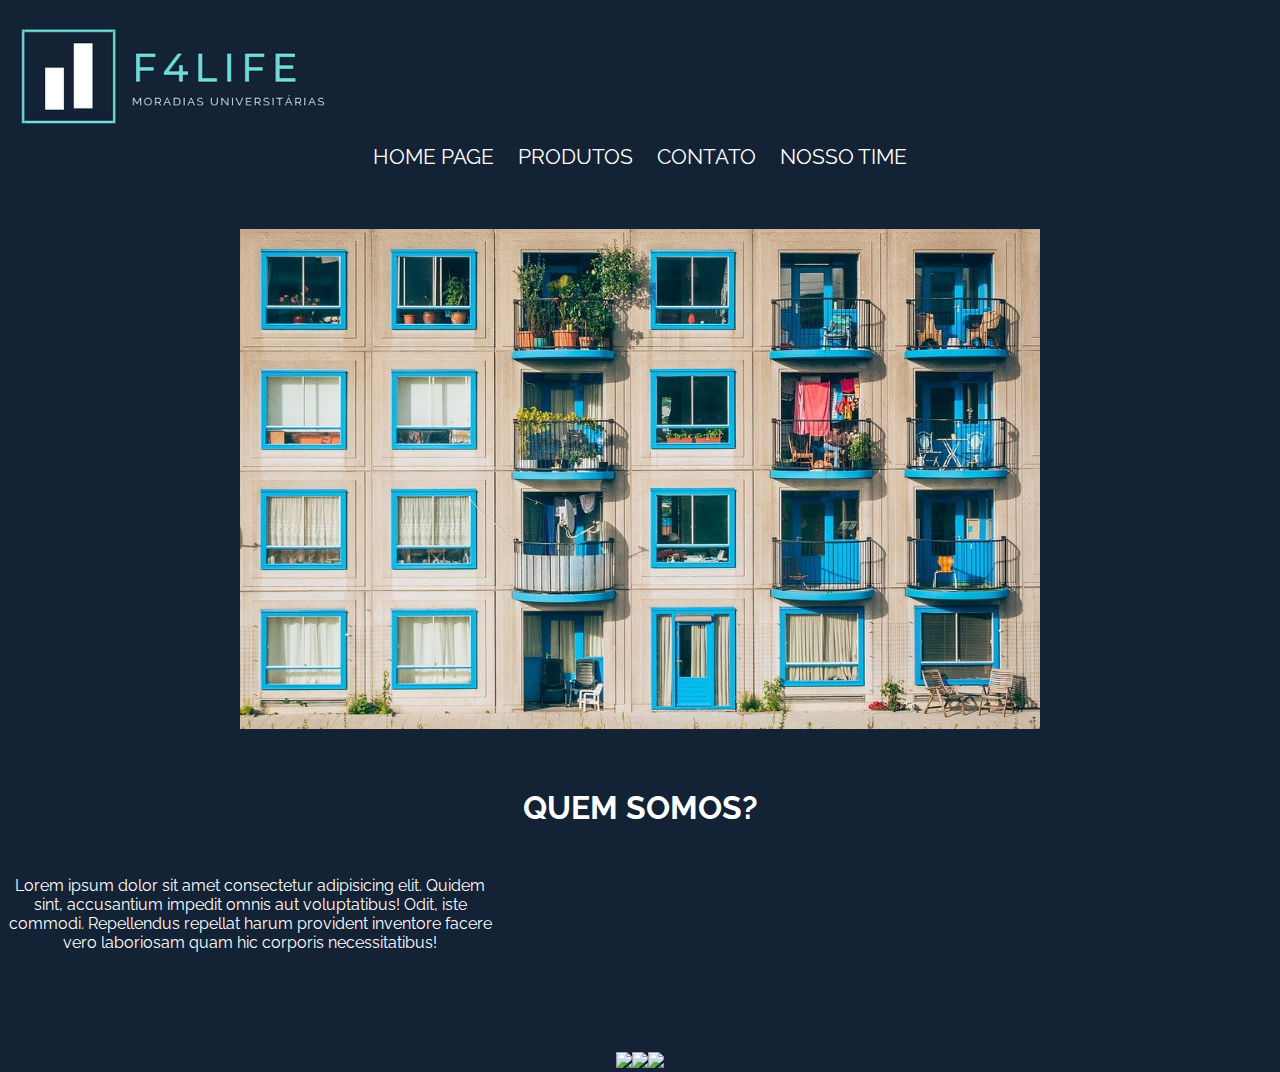
==== index.html @ 292ec7a2 "home page feito" ====
<!DOCTYPE html>
<html lang="en">
<head>
    <meta charset="UTF-8">
    <meta name="viewport" content="width=device-width, initial-scale=1.0">
    <link rel="stylesheet" href="style.css">
    <title>Document</title>
</head>
<body>
    <section>
        <img src="./img/logo.png">
    </section>

    <section>
        <div class="menu">
            <ul>
                <li><a href="./index.html">HOME PAGE</a></li>
                <li><a href="./produtos.html">PRODUTOS</a></li>
                <li><a href="./contato.html">CONTATO</a></li>
                <li><a href="./nossotime.html">NOSSO TIME</a></li>
            </ul>
        </div>
    </section>

    <section>
        <div class="banner">
            <img src="./img/banner.jpg">
        </div>
    </section>

    <h1 class="quemsomos">QUEM SOMOS?</h1>
  
        <div class="tex-area">
        <p>Lorem ipsum dolor sit amet consectetur adipisicing elit. Quidem sint, accusantium impedit omnis aut voluptatibus! Odit, iste commodi. Repellendus repellat harum provident inventore facere vero laboriosam quam hic corporis necessitatibus!</p>
        </div>


    <footer>
            <div class="icon1">
                <img src="https://img.icons8.com/clouds/100/000000/linkedin.png"/>    

            <div class="icon2">
                <img src="https://img.icons8.com/clouds/100/000000/facebook.png"/>
            </div>

            <div class=icon3>
                <img src="https://img.icons8.com/clouds/100/000000/twitter.png"/>
            </div>
        </div>
    </footer>
</body>
</html>
---- style.css ----
@import url('https://fonts.googleapis.com/css2?family=Montserrat:wght@500&family=Raleway:wght@100&display=swap');


*{
    margin: 0;
    padding: 0;
}

body{
    background-color: #132235;
    font-family: 'Raleway', sans-serif;

}

.menu{
    display: flex;
    justify-content: center;
    text-align: center;
}

li{
    display: inline;
    padding: 10px;
    color: white;
}

li:hover{
    background-color: black;
}

a{
    text-decoration: none;
    color: white;
    font-size: 1.3em;
    display: flex;
    justify-content: center;
    display: inline;
}

.menu>div:hover{
    background-color: black;
}

.banner{
    display: flex;
    justify-content: center;
    margin-top: 50px;
    margin-bottom: 50px;
}

.banner > img{
    width: 800px;
    height: 500px;
    border: 10px solid #132235;
}


.tex-area{
    color: white;
    width: 500px;
    text-align: center;
    margin-bottom: 100px;
}

.quemsomos{
    text-align: center;
    color: white;
    margin-bottom: 50px;
}

footer{
    display: flex;
    flex-direction: row;
    justify-content: center;
    width: 100%;
}

.icon1, .icon2{
    display: flex;
    justify-content: center;
}
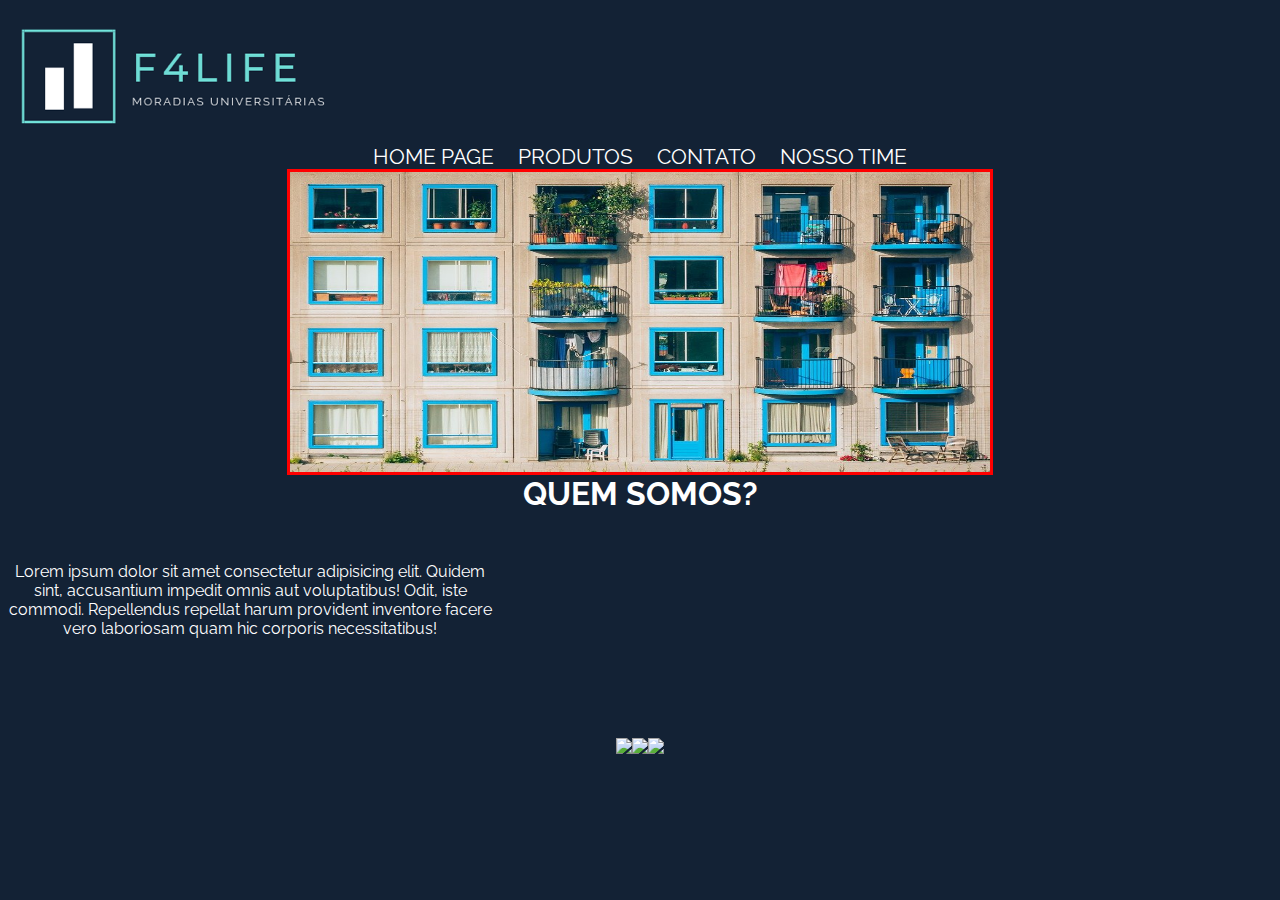
==== commit 2321254c: "ajustes" ====
--- a/index.html
+++ b/index.html
@@ -22,11 +22,13 @@
         </div>
     </section>
 
-    <section>
+    <!-- <section>
         <div class="banner">
             <img src="./img/banner.jpg">
         </div>
-    </section>
+    </section> -->
+
+    <div class="banner"></div>
 
     <h1 class="quemsomos">QUEM SOMOS?</h1>
   
--- a/style.css
+++ b/style.css
@@ -9,8 +9,8 @@
 body{
     background-color: #132235;
     font-family: 'Raleway', sans-serif;
+}
 
-}
 
 .menu{
     display: flex;
@@ -42,10 +42,38 @@
 }
 
 .banner{
-    display: flex;
+    /* display: flex;
     justify-content: center;
     margin-top: 50px;
-    margin-bottom: 50px;
+    margin-bottom: 50px; */
+    width: 700px;
+    height: 300px;
+    margin: auto;
+    object-fit: cover;
+    border: 3px solid red;
+
+    background-image: url(./img/banner.jpg);
+
+    background-size: 100% 100%;
+
+    /* animation: banner 10 infinite; */
+    /* animation-name: banner;
+    animation-duration: 5s;
+    animation-timing-function: infinite; */
+
+    animation: banner 5s infinite;
+}
+
+
+
+@keyframes banner{
+    0%, 30%{
+        background-image: url(/img/banner.jpg);
+    }
+
+    35%, 65%{
+        background-image: url(./img/cozinha.png);
+    }
 }
 
 .banner > img{
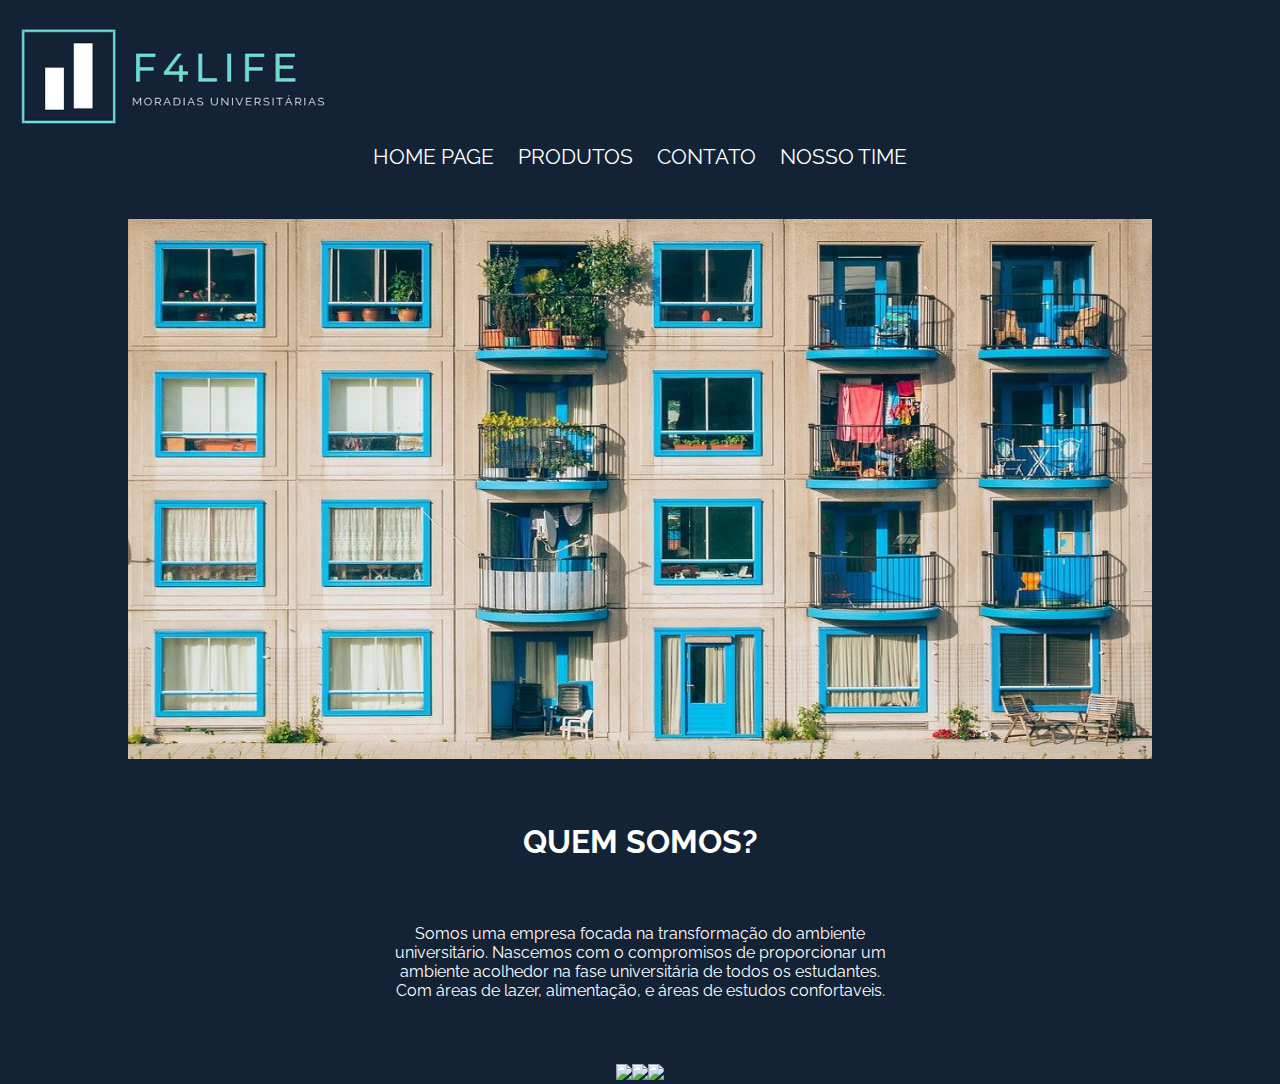
==== commit 83f67b7b: "home feita responsivo ok" ====
--- a/index.html
+++ b/index.html
@@ -22,20 +22,17 @@
         </div>
     </section>
 
-    <!-- <section>
-        <div class="banner">
-            <img src="./img/banner.jpg">
-        </div>
-    </section> -->
 
     <div class="banner"></div>
 
     <h1 class="quemsomos">QUEM SOMOS?</h1>
   
         <div class="tex-area">
-        <p>Lorem ipsum dolor sit amet consectetur adipisicing elit. Quidem sint, accusantium impedit omnis aut voluptatibus! Odit, iste commodi. Repellendus repellat harum provident inventore facere vero laboriosam quam hic corporis necessitatibus!</p>
+        <p>Somos uma empresa focada na transformação do ambiente universitário. Nascemos com o compromisos de proporcionar
+            um ambiente acolhedor na fase universitária de todos os estudantes. Com áreas de lazer, alimentação, e áreas de estudos
+            confortaveis.
+        </p>
         </div>
-
 
     <footer>
             <div class="icon1">
--- a/style.css
+++ b/style.css
@@ -41,26 +41,16 @@
     background-color: black;
 }
 
+
 .banner{
-    /* display: flex;
-    justify-content: center;
-    margin-top: 50px;
-    margin-bottom: 50px; */
-    width: 700px;
-    height: 300px;
+    width: 80vw;
+    height: 60vh;
     margin: auto;
     object-fit: cover;
-    border: 3px solid red;
-
+    margin-top: 50px;
+    margin-bottom: 10px;
     background-image: url(./img/banner.jpg);
-
     background-size: 100% 100%;
-
-    /* animation: banner 10 infinite; */
-    /* animation-name: banner;
-    animation-duration: 5s;
-    animation-timing-function: infinite; */
-
     animation: banner 5s infinite;
 }
 
@@ -70,16 +60,9 @@
     0%, 30%{
         background-image: url(/img/banner.jpg);
     }
-
     35%, 65%{
-        background-image: url(./img/cozinha.png);
+        background-image: url(./img/banner2.jpg)
     }
-}
-
-.banner > img{
-    width: 800px;
-    height: 500px;
-    border: 10px solid #132235;
 }
 
 
@@ -87,13 +70,15 @@
     color: white;
     width: 500px;
     text-align: center;
-    margin-bottom: 100px;
+    margin-bottom: 5vw;
+    margin: auto;
+    margin-top: 5vw;
 }
 
 .quemsomos{
     text-align: center;
     color: white;
-    margin-bottom: 50px;
+    margin-top: 5vw;
 }
 
 footer{
@@ -101,6 +86,7 @@
     flex-direction: row;
     justify-content: center;
     width: 100%;
+    margin-top: 5vw;
 }
 
 .icon1, .icon2{
@@ -108,6 +94,69 @@
     justify-content: center;
 }
 
+/* media query */
+
+/* celulares */
+@media screen and (min-device-width: 320px) and (max-device-width: 420px){
+
+    body{
+        font-size: 10px;
+    }
+
+    .banner{
+        width: 97.5vw;
+        height: 50vh;
+        margin: auto;
+        object-fit: cover;
+        display: flex;
+        justify-content: center;
+        background-image: url(./img/banner.jpg);
+    }
+
+    .tex-area{
+        width: 100%;
+    }
+
+    .menu{
+        width: 100%;
+    }
+
+    section > img{
+        width: 50vw;
+    }
+
+    footer{
+        width: 100%;
+    }
+
+    .icon1, .icon2, .icon3{
+        display: flex;
+        justify-content: center;
+    }
+}
 
 
+/* tablets */
 
+@media screen and (min-device-width: 421px) and (max-device-width: 800px){
+
+    .banner{
+        margin: auto;
+        margin-bottom: 10px;
+        margin-top: 20px;
+    }
+
+    .tex-area{
+        width: 100%;
+    }
+   
+}
+
+/* computadores */
+
+@media screen and (min-device-width: 1200px){
+    
+
+}
+
+
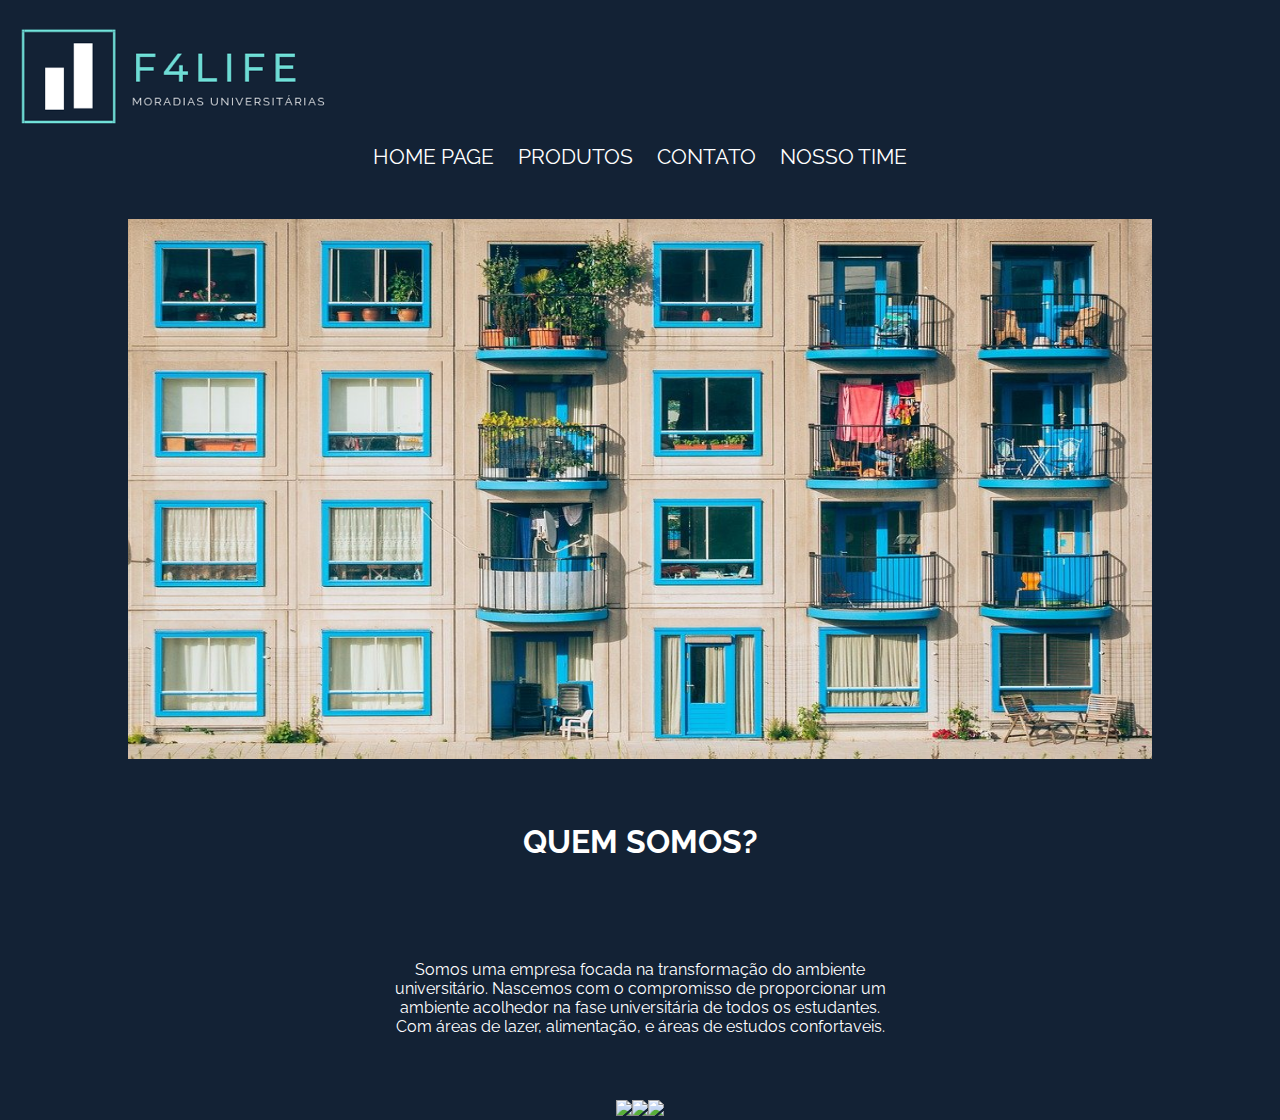
==== commit 6b059930: "projeto feito falta responsivo" ====
--- a/index.html
+++ b/index.html
@@ -28,7 +28,7 @@
     <h1 class="quemsomos">QUEM SOMOS?</h1>
   
         <div class="tex-area">
-        <p>Somos uma empresa focada na transformação do ambiente universitário. Nascemos com o compromisos de proporcionar
+        <p>Somos uma empresa focada na transformação do ambiente universitário. Nascemos com o compromisso de proporcionar
             um ambiente acolhedor na fase universitária de todos os estudantes. Com áreas de lazer, alimentação, e áreas de estudos
             confortaveis.
         </p>
--- a/style.css
+++ b/style.css
@@ -94,7 +94,7 @@
     justify-content: center;
 }
 
-/* media query */
+/* media query - carol */
 
 /* celulares */
 @media screen and (min-device-width: 320px) and (max-device-width: 420px){
@@ -159,4 +159,167 @@
 
 }
 
-
+/*>>> CSS JESSICA <<<*/
+
+/*>>> PÁGINAS: FORMULÁRIO E NOSSO TIME <<<*/
+
+/*>>PAGINA DE FORMULARIO<<*/
+
+
+.section-content > h1 {
+    margin-bottom: 10px;
+    text-align: center;
+} 
+
+.section-content {
+    align-items: center;
+    justify-content: center;
+    background-color: #132235;
+    height: 90%;
+    width: 50vw;
+    color: white;
+    margin: auto;
+}
+
+h1 {
+    margin: 100px;
+}
+
+.formulario {
+    background-color: #66cdc8;
+    display: flex;
+    flex-direction: column;
+    justify-content: center;
+    height: 50vh;
+    width: 45vw;
+    color: white;
+    border-radius: 20px;
+    padding: 10px;
+    margin-top: 20px;
+    margin-bottom: 200px;
+}
+
+input {
+    width: 40vw;
+    margin: 25px;
+    height: 4vh;
+    font-size: 18px;
+    border-radius: 10px;
+}
+
+.enviar {
+    width: 10vw;
+}
+
+#botao {
+    text-align: center
+}
+
+label {
+    font-size: 23px;
+    margin-left: 40px;
+}
+
+
+/*>>PAGINA NOSSO TIME<<*/
+
+.time {
+    background-color: #132235;
+    color: white;
+    align-items: flex-start;
+    height: 100vh;
+    padding: 0 10px;
+    font-size: 20px;
+    display: grid;
+    grid-template-columns: 1fr 1fr;
+    grid-template-rows: 1fr 1fr 1fr;
+    justify-items: center;
+    align-items: center;
+    margin: 100px;
+    margin-bottom: 200px;
+}
+
+.time > p {
+    padding: 50px;
+    margin: 30px;
+    align-items: center;
+    }
+
+
+/* >PRIMEIRA IMAGEM< */
+
+.img3 {
+    border-radius: 10px;
+    border-color: #66cdc8;
+    width: 14vw;
+    margin: 45px;
+    height: auto;
+}
+
+
+/* >SEGUNDA IMAGEM< */
+
+.img14 {
+    float: right;
+    width: 14vw;
+    margin: 45px;
+    height: auto;
+    /* font-size: 18px; */
+    border-radius: 10px;
+    /* padding: 0 10px; */
+    border-radius: solid;
+    border-color: #66cdc8;
+}
+
+
+/* >TERCEIRA IMAGEM< */
+
+.img2 {
+    /* display: flexborder-radius: solid; */
+    border-radius: 10px;
+    border-color: #66cdc8;
+    width: 14vw;
+    margin: 45px;
+    height: auto;
+}
+
+.p1 {
+    align-items: center;
+    /* padding-right: 500px;
+    margin-left: 500px;
+    width: 500px; */
+}
+
+
+
+.p2 {
+    /* display: flex;
+    align-items: right;
+    float: right; */
+}
+
+
+
+/* media query - jess */
+
+/* celulares */
+@media screen and (min-device-width: 320px) and (max-device-width: 420px){
+
+
+}
+
+
+/* tablets */
+
+@media screen and (min-device-width: 421px) and (max-device-width: 800px){
+
+   
+}
+
+/* computadores */
+
+@media screen and (min-device-width: 1200px){
+    
+
+}
+
